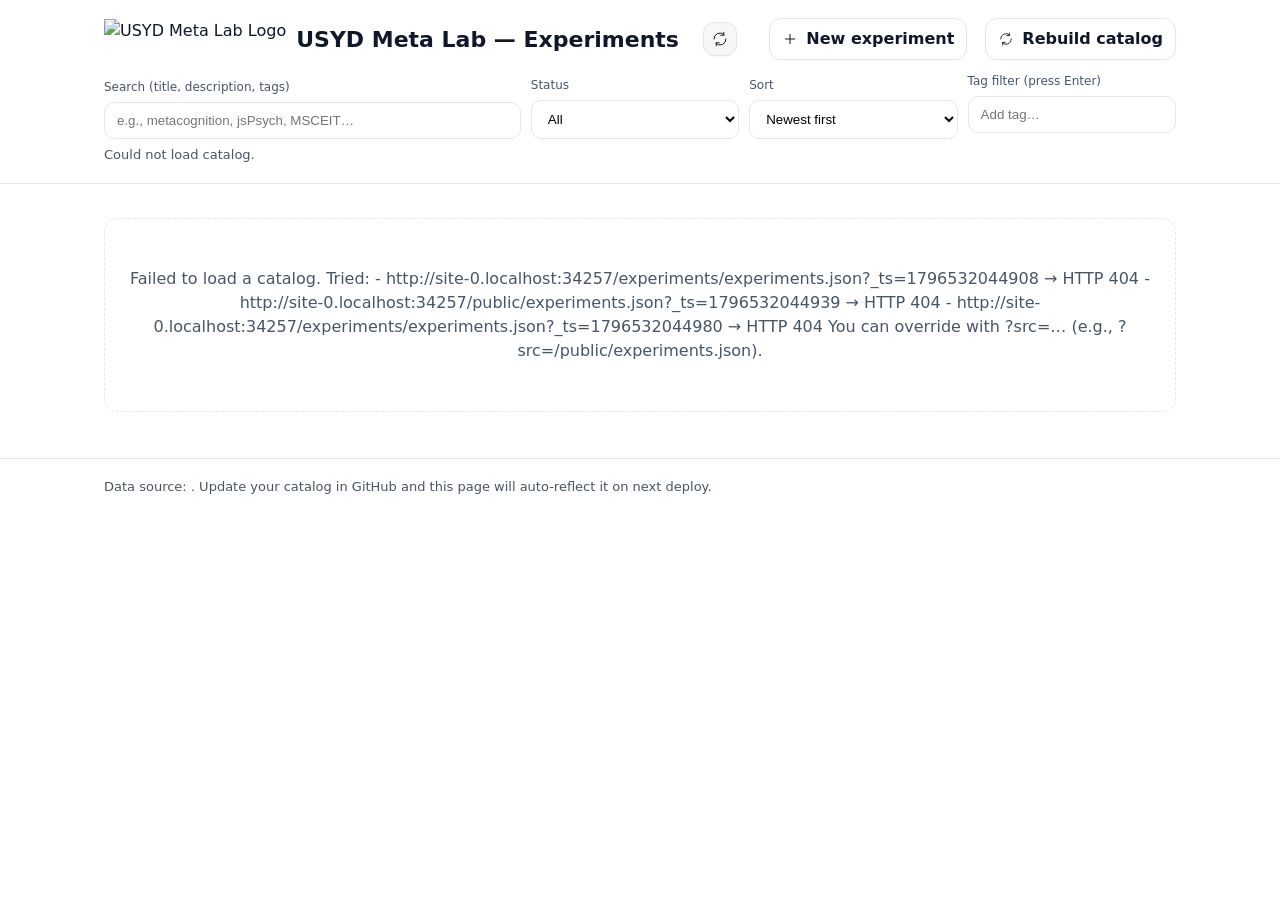
==== experiments/index.html @ 603f4714 "Add refresh button" ====
<!doctype html>
<html lang="en">
<head>
  <meta charset="utf-8" />
  <meta name="viewport" content="width=device-width,initial-scale=1" />
  <title>USYD Meta Lab • Experiments</title>
  <meta name="description" content="Catalog of experiments from USYD Meta Lab" />
  <style>
    :root {
      --bg: #ffffff;
      --fg: #0f172a;
      --muted: #475569;
      --border: #e5e7eb;
      --chip: #eef2ff;
      --accent: #1e40af;
      --accent-muted: #dbeafe;
      --radius: 14px;
      --space: 14px;
      --maxw: 1100px;
    }
    * { box-sizing: border-box; }
    body {
      margin: 0; font: 16px/1.5 system-ui, -apple-system, Segoe UI, Roboto, Helvetica, Arial, Apple Color Emoji, Segoe UI Emoji;
      background: var(--bg); color: var(--fg);
    }
    header {
      border-bottom: 1px solid var(--border);
      position: sticky; top: 0; backdrop-filter: blur(6px); background: rgba(255,255,255,.8);
    }
    .wrap { max-width: var(--maxw); margin: 0 auto; padding: 18px var(--space); }
    .title { display:flex; gap:10px; align-items:center; }
    .title h1 { font-size: 22px; margin: 0; }
    .title small { color: var(--muted); }
    .title .spacer { flex: 1 1 auto; }

    /* Controls */
    .controls { display:grid; gap: 10px; grid-template-columns: 2fr 1fr 1fr 1fr; align-items:end; margin-top: 12px; }
    @media (max-width: 900px){ .controls{ grid-template-columns: 1fr 1fr; } }
    @media (max-width: 520px){ .controls{ grid-template-columns: 1fr; } }
    label { display:block; font-size: 12px; color: var(--muted); margin-bottom: 6px; }
    input[type="search"], select {
      width: 100%; padding: 10px 12px; border: 1px solid var(--border); border-radius: 10px; background: #fff;
    }
    .chips { display:flex; flex-wrap: wrap; gap:6px; margin-top: 6px; }
    .chip { display:inline-flex; align-items:center; gap:6px; padding: 4px 8px; border-radius: 999px; background: var(--chip); border: 1px solid var(--border); font-size: 12px; }
    .chip button { border: 0; background: transparent; cursor: pointer; color: var(--muted); font-size: 14px; }

    /* Cards */
    .grid { display:grid; grid-template-columns: repeat(3, 1fr); gap: 16px; margin-top: 16px; }
    @media (max-width: 1100px){ .grid{ grid-template-columns: repeat(2, 1fr); } }
    @media (max-width: 680px){ .grid{ grid-template-columns: 1fr; } }
    .card {
      border: 1px solid var(--border); border-radius: var(--radius); padding: 16px; background: #fff;
      display:flex; flex-direction: column; gap: 8px;
    }
    .card h3 { margin: 0; font-size: 18px; line-height: 1.25; }
    .proj-title { margin: 0; font-size: 18px; line-height: 1.25; }
    .exp-title { margin: 0; font-size: 14px; color: var(--muted); line-height: 1.3; }
    .meta { font-size: 13px; color: var(--muted); display:flex; gap: 10px; flex-wrap: wrap; }
    /*
    .status-active { color: #166534; font-weight: 600; }    / green /
    .status-draft { color: #92400e; font-weight: 600; }     / orange/brown /
    .status-archived { color: #991b1b; font-weight: 600; }  / red /
    .status-pilot { color: #1d4ed8; font-weight: 600; }     / blue /
    */
    /* Apple-like subtle tints & gentle elevation */
    .card { transition: transform 120ms ease, box-shadow 180ms ease, border-color 180ms ease; box-shadow: 0 1px 2px rgba(0,0,0,0.03); }
    .card:hover { transform: translateY(-2px); box-shadow: 0 8px 24px rgba(0,0,0,0.08); border-color: #d1d5db; }

    .card-active  { background: linear-gradient(180deg, #f7fbf9 0%, #ffffff 100%); border-color: #d9efe6; }
    .card-draft   { background: linear-gradient(180deg, #fffaf2 0%, #ffffff 100%); border-color: #f1e3c7; }
    .card-archived{ background: linear-gradient(180deg, #fdf6f6 0%, #ffffff 100%); border-color: #f0d3d3; }
    .card-pilot   { background: linear-gradient(180deg, #f6f9ff 0%, #ffffff 100%); border-color: #d6e4fb; }
    .tags { display:flex; flex-wrap: wrap; gap: 6px; margin-top: 4px; }
    .tag { background: var(--accent-muted); color: var(--accent); padding: 2px 8px; border-radius: 8px; font-size: 12px; }
    .links a { text-decoration: none; color: var(--accent); }
    .links a + a::before { content: " · "; color: var(--muted); }
    .count { color: var(--muted); font-size: 13px; margin-top: 6px; }

    .empty {
      text-align: center; color: var(--muted); padding: 48px 16px; border: 1px dashed var(--border); border-radius: var(--radius);
    }
    footer { border-top: 1px solid var(--border); margin-top: 28px; }
    .sr-only { position:absolute; left:-9999px; }

    .btn-primary:hover, .btn-primary:focus { filter: brightness(0.95); }
    .btn-icon { padding: 6px 10px; font-size: 16px; }
    .actions { margin-top: 8px; display: flex; gap: 6px; }
    .btn { display: inline-block; padding: 8px 12px; border-radius: 10px; border: 1px solid var(--accent); text-decoration: none; font-weight: 600; }
    .btn-primary { background: var(--accent); color: #ffffff; }
    .btn-ghost { background: #ffffff; color: var(--accent); border-color: var(--border); }

    /* Minimalist icon buttons (Apple-like) */
    .iconbtn {
      display: inline-flex;
      align-items: center;
      justify-content: center;
      width: 34px;
      height: 34px;
      border-radius: 12px;
      border: 1px solid rgba(0,0,0,0.08);
      background: rgba(0,0,0,0.03);
      color: #0f172a;
      text-decoration: none;
      transition: transform 120ms ease, box-shadow 180ms ease, background 120ms ease, border-color 180ms ease;
      box-shadow: 0 1px 2px rgba(0,0,0,0.04);
    }
    .iconbtn:hover, .iconbtn:focus {
      transform: translateY(-1px);
      box-shadow: 0 6px 18px rgba(0,0,0,0.08);
      background: rgba(0,0,0,0.05);
      border-color: rgba(0,0,0,0.12);
      outline: none;
    }
    .iconbtn svg { width: 18px; height: 18px; display:block; }

    /* New experiment button */
    .ml-auto { margin-left: auto; }
    .new-exp {
      display: inline-flex;
      align-items: center;
      gap: 8px;
      padding: 8px 12px;
      border-radius: 12px;
      border: 1px solid var(--border);
      background: #ffffff;
      color: var(--fg);
      text-decoration: none;
      font-weight: 600;
      transition: transform 120ms ease, box-shadow 180ms ease, background 120ms ease, border-color 180ms ease;
      box-shadow: 0 1px 2px rgba(0,0,0,0.04);
    }
    .new-exp:hover, .new-exp:focus {
      transform: translateY(-1px);
      box-shadow: 0 6px 18px rgba(0,0,0,0.08);
      background: rgba(0,0,0,0.02);
      border-color: rgba(0,0,0,0.12);
      outline: none;
    }
    .new-exp svg { width: 16px; height: 16px; display:block; }
  </style>
</head>
<body>
  <header>
    <div class="wrap">
      <div class="title">
        <img src="https://usyd-meta-lab.github.io/images/logo.PNG" alt="USYD Meta Lab Logo" style="height:40px;">
        <h1>USYD Meta Lab — Experiments</h1>
        <small id="updated"></small>
        <button id="refresh" class="iconbtn" title="Refresh list" aria-label="Refresh list" style="margin-left:4px">
          <svg viewBox="0 0 24 24" aria-hidden="true">
            <path d="M4 12a8 8 0 0 1 13.657-5.657M20 12a8 8 0 0 1-13.657 5.657" fill="none" stroke="currentColor" stroke-width="1.3" stroke-linecap="round"/>
            <path d="M17 3v4h-4" fill="none" stroke="currentColor" stroke-width="1.3" stroke-linecap="round"/>
            <path d="M7 21v-4h4" fill="none" stroke="currentColor" stroke-width="1.3" stroke-linecap="round"/>
          </svg>
        </button>
        <a class="new-exp ml-auto" href="https://github.com/usyd-meta-lab/code/issues/new?template=new-experiment.yml&labels=new-experiment&title=%5BExperiment%5D%20" target="_blank" rel="noopener" aria-label="Create a new experiment" title="Create a new experiment">
          <svg viewBox="0 0 24 24" aria-hidden="true">
            <path d="M12 5v14M5 12h14" stroke="currentColor" stroke-width="1.5" stroke-linecap="round"></path>
          </svg>
          <span>New experiment</span>
        </a>
        <a class="new-exp" href="https://github.com/usyd-meta-lab/code/issues/new?template=rebuild-catalog.yml&labels=rebuild-catalog&title=%5BCatalog%5D%20Rebuild%20experiments.json" target="_blank" rel="noopener" aria-label="Rebuild catalog" title="Rebuild catalog" style="margin-left:8px;">
          <svg viewBox="0 0 24 24" aria-hidden="true">
            <path d="M4 12a8 8 0 0 1 13.657-5.657M20 12a8 8 0 0 1-13.657 5.657" fill="none" stroke="currentColor" stroke-width="1.3" stroke-linecap="round"/>
            <path d="M17 3v4h-4" fill="none" stroke="currentColor" stroke-width="1.3" stroke-linecap="round"/>
            <path d="M7 21v-4h4" fill="none" stroke="currentColor" stroke-width="1.3" stroke-linecap="round"/>
          </svg>
          <span>Rebuild catalog</span>
        </a>
      </div>

      <div class="controls" role="region" aria-label="Filters">
        <div>
          <label for="q">Search (title, description, tags)</label>
          <input id="q" type="search" placeholder="e.g., metacognition, jsPsych, MSCEIT…" />
        </div>
        <div>
          <label for="status">Status</label>
          <select id="status">
            <option value="" selected>All</option>
            <option>draft</option>
            <option>pilot</option>
            <option>active</option>
            <option>archived</option>
          </select>
        </div>
        <div>
          <label for="sort">Sort</label>
          <select id="sort">
            <option value="created_desc" selected>Newest first</option>
            <option value="created_asc">Oldest first</option>
            <option value="updated_desc">Recently updated</option>
            <option value="title_asc">Title A→Z</option>
          </select>
        </div>
        <div>
          <label for="tagInput">Tag filter (press Enter)</label>
          <input id="tagInput" type="search" placeholder="Add tag…" />
          <div id="tagChips" class="chips" aria-live="polite"></div>
        </div>
      </div>

      <div class="count" id="count">Loading…</div>
    </div>
  </header>

  <main class="wrap">
    <section id="grid" class="grid" aria-live="polite"></section>
    <div id="empty" class="empty" hidden>No experiments match your filters.</div>
  </main>

  <footer>
    <div class="wrap" style="font-size:13px;color:var(--muted);">
      Data source: <code id="src"></code>. Update your catalog in GitHub and this page will auto-reflect it on next deploy.
    </div>
  </footer>

  <script>
    // ─────────────────────────────────────────────────────────────────────────────
    // CONFIG: If experiments.json is on the SAME site, set to '/experiments.json'.
    // Otherwise, point to your Pages URL, e.g.:
    // Default to a path relative to this page so it works anywhere it's hosted
    // On GitHub Pages at /code/experiments/index.html this resolves to /code/experiments/experiments.json
    const DEFAULT_CATALOG_URL = './experiments.json';
    function getCatalogURL(){ return window.CATALOG_URL || DEFAULT_CATALOG_URL; }
    function guessPagesURL(){
      try{
        const p = new URL(window.location.href);
        const path = p.pathname.replace(/\/experiments\/index\.html?.*$/, '/experiments/experiments.json');
        return `${p.origin}${path}`;
      }catch{ return DEFAULT_CATALOG_URL; }
    }
    function buildCandidates(){
      if(window.CATALOG_URL){ return [window.CATALOG_URL]; }
      // Try local relative, then local build output, then guessed pages URL
      return [
        './experiments.json',
        '/public/experiments.json',
        guessPagesURL(),
      ];
    }
    async function fetchFirstAvailable(urls){
      const attempts = [];
      for(const u of urls){
        try{
          const url = new URL(u, window.location.href);
          url.searchParams.set('_ts', Date.now().toString()); // cache-bust
          const res = await fetch(url.toString(), { cache: 'no-store' });
          attempts.push({ url: url.toString(), status: res.status });
          if(res.ok){
            const json = await res.json();
            return { json, url: url.toString(), attempts };
          }
        }catch(err){
          attempts.push({ url: u, error: String(err) });
        }
      }
      throw { attempts };
    }
    // ─────────────────────────────────────────────────────────────────────────────

    const els = {
      grid: document.getElementById('grid'),
      empty: document.getElementById('empty'),
      q: document.getElementById('q'),
      status: document.getElementById('status'),
      sort: document.getElementById('sort'),
      count: document.getElementById('count'),
      updated: document.getElementById('updated'),
      src: document.getElementById('src'),
      tagInput: document.getElementById('tagInput'),
      tagChips: document.getElementById('tagChips'),
      refresh: document.getElementById('refresh'),
    };

    let DATA = [];
    let TAGS = [];

    function normalize(x){ return (x ?? '').toString().toLowerCase(); }

    function recordMatches(r){
      const q = normalize(els.q.value);
      const stat = els.status.value;
      const hasStatus = !stat || (r.status === stat);

      const tagOk = TAGS.length === 0 || (Array.isArray(r.tags) && TAGS.every(t => r.tags.map(normalize).includes(normalize(t))));

      const hay = [
        r.id, r.title, r.short_title, r.project_title, r.description,
        ...(r.tags || []), ...(r.authors || [])
      ].map(normalize).join(' ');
      const qOk = !q || hay.includes(q);

      return hasStatus && tagOk && qOk;
    }

    function sortRecords(list){
      const mode = els.sort.value;
      const byDate = (k, dir=-1) => (a,b)=> (normalize(b[k])>normalize(a[k])?1:-1)*dir;
      const byTitle = (a,b)=> normalize(a.title).localeCompare(normalize(b.title));
      if(mode==='created_asc') return list.sort(byDate('date_created', +1));
      if(mode==='updated_desc') return list.sort(byDate('date_updated', -1));
      if(mode==='title_asc') return list.sort(byTitle);
      return list.sort(byDate('date_created', -1));
    }

    function render(){
      const items = sortRecords(DATA.filter(recordMatches));
      els.count.textContent = items.length
        ? `${items.length} experiment${items.length===1?'':'s'}`
        : '0 experiments';

      if(items.length === 0){
        els.grid.innerHTML = '';
        els.empty.hidden = false;
        return;
      }
      els.empty.hidden = true;
      els.grid.innerHTML = items.map(r => card(r)).join('');
    }

    const chip = (t,i)=> `<span class="chip">${t}<button aria-label="Remove ${t}" onclick="removeTag(${i})">✕</button></span>`;
    function refreshChips(){
      els.tagChips.innerHTML = TAGS.map((t,i)=>chip(t,i)).join('');
    }
    function removeTag(i){ TAGS.splice(i,1); refreshChips(); render(); }
    function addTagFromInput(){
      const v = els.tagInput.value.trim();
      if(v && !TAGS.includes(v)){ TAGS.push(v); refreshChips(); render(); }
      els.tagInput.value = '';
    }

    function card(x){
      const projectTitle = x.project_title || '';
      const experimentTitle = x.title || x.short_title || x.id;
      const desc = x.description || '';
      const tags = (x.tags || []).map(t => `<span class="tag">${t}</span>`).join('');
      const links = [
        x?.links?.github ? `<a href="${x.links.github}" target="_blank" rel="noopener">Code</a>` : '',
        x?.links?.osf ? `<a href="${x.links.osf}" target="_blank" rel="noopener">OSF</a>` : '',
        x?.links?.prereg ? `<a href="${x.links.prereg}" target="_blank" rel="noopener">Prereg</a>` : ''
      ].filter(Boolean).join('');

      const created = x.date_created || '';
      const updated = x.date_updated ? ` · Updated: ${x.date_updated}` : '';

      const titleBlock = `
        <div>
          ${projectTitle
            ? `<div class=\"proj-title\">${escapeHTML(projectTitle)}</div><div class=\"exp-title\">${escapeHTML(experimentTitle)}</div>`
            : `<div class=\"proj-title\">${escapeHTML(experimentTitle)}</div>`}
        </div>`;

      const titleLinked = (
        x?.links?.live
          ? `<a href="${x.links.live}" target="_blank" rel="noopener" aria-label="Open experiment">${titleBlock}</a>`
          : (x?.links?.github
              ? `<a href="${x.links.github}" target="_blank" rel="noopener" aria-label="Open repository">${titleBlock}</a>`
              : titleBlock)
      );

      return `
        <article class="card card-${escapeHTML((x.status||'').toLowerCase())}">
          ${titleLinked}
          <div class="meta">
            Status: ${escapeHTML(x.status || '—')}
            · Created: ${escapeHTML(created)}${updated}
          </div>
          ${desc ? `<p>${escapeHTML(desc)}</p>` : ''}
          ${tags ? `<div class="tags">${tags}</div>` : ''}
          ${links ? `<div class="links">${links}</div>` : ''}
          <div class="actions">
            <!-- Start study: play-in-circle (thin stroke, monochrome) -->
            <a class="iconbtn" href="https://usyd-meta-lab.github.io/code/experiments/${escapeHTML(x.title)}/" target="_blank" rel="noopener" aria-label="Start study" title="Start study">
              <svg viewBox="0 0 24 24" aria-hidden="true">
                <circle cx="12" cy="12" r="9.25" fill="none" stroke="currentColor" stroke-width="1.2"></circle>
                <path d="M10 8l6 4-6 4z" fill="currentColor"></path>
              </svg>
            </a>
            <!-- Open repository folder: minimal folder outline (thin stroke) -->
            <a class="iconbtn" href="https://github.com/usyd-meta-lab/code/tree/main/experiments/${escapeHTML(x.title)}/" target="_blank" rel="noopener" aria-label="Open folder in repository" title="Open folder in repository">
              <svg viewBox="0 0 24 24" aria-hidden="true">
                <path d="M3.5 7.5h5.5l2 2H20a1.5 1.5 0 0 1 1.5 1.5v7A1.5 1.5 0 0 1 20 19.5H4.5A1.5 1.5 0 0 1 3 18V9a1.5 1.5 0 0 1 1.5-1.5z" fill="none" stroke="currentColor" stroke-width="1.2" stroke-linejoin="round" stroke-linecap="round"></path>
              </svg>
            </a>
          </div>
        </article>
      `;
    }

    function escapeHTML(s){
      return (s??'').toString()
        .replaceAll('&','&amp;').replaceAll('<','&lt;')
        .replaceAll('>','&gt;').replaceAll('"','&quot;').replaceAll("'","&#39;");
    }

    async function init(){
      const candidates = buildCandidates();
      try{
        const { json, url, attempts } = await fetchFirstAvailable(candidates);
        els.src.textContent = url;
        DATA = Array.isArray(json) ? json : [];
        // Derive "last updated" display from max(date_updated/date_created)
        const dates = DATA.map(r => r.date_updated || r.date_created).filter(Boolean).sort().reverse();
        if(dates[0]) els.updated.textContent = `Updated: ${dates[0]}`;
        render();
      }catch(err){
        els.count.textContent = 'Could not load catalog.';
        els.grid.innerHTML = '';
        els.empty.hidden = false;
        const lines = (err?.attempts||[]).map(a => {
          if(a.error) return `- ${a.url} → ${a.error}`;
          return `- ${a.url} → HTTP ${a.status}`;
        }).join('\n');
        els.empty.textContent = `Failed to load a catalog. Tried:\n${lines}\nYou can override with ?src=… (e.g., ?src=/public/experiments.json).`;
        console.error('Catalog load attempts failed:', err);
      }
    }

    // Wire up events
    els.q.addEventListener('input', render);
    els.status.addEventListener('change', render);
    els.sort.addEventListener('change', render);
    els.tagInput.addEventListener('keydown', (e)=>{ if(e.key==='Enter'){ e.preventDefault(); addTagFromInput(); } });
    els.refresh.addEventListener('click', (e)=>{ e.preventDefault(); init(); });

    // Allow setting catalog via URL ?src=
    (function overrideFromQuery(){
      const url = new URL(window.location);
      const src = url.searchParams.get('src');
      if(src){ window.CATALOG_URL = src; }
    })();

    init();
  </script>

  <noscript>
    <div class="wrap" style="margin-top:20px;color:#b91c1c">
      This page requires JavaScript to fetch and display the experiment catalog.
    </div>
  </noscript>
</body>
</html>
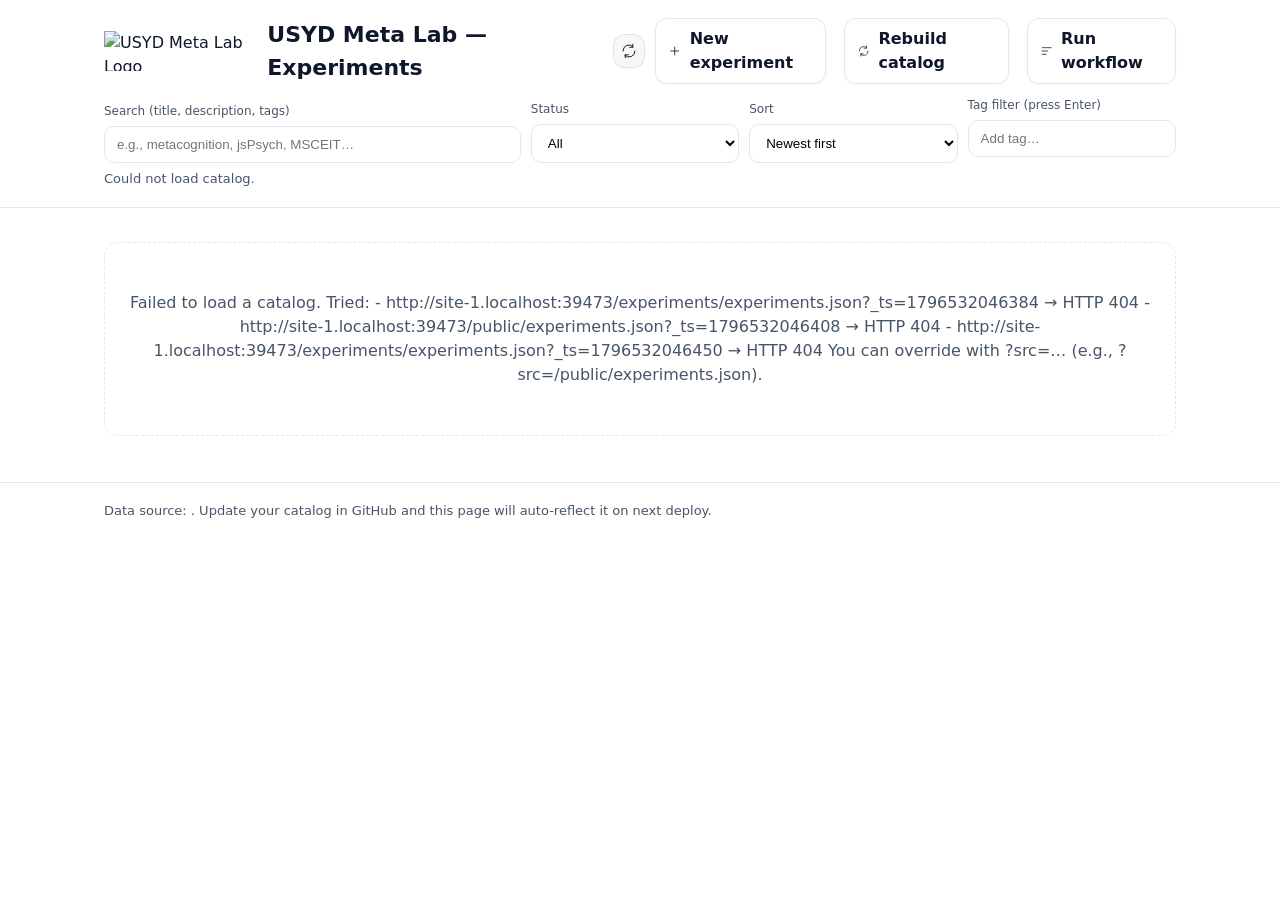
==== commit e449fb87: "Update index.html" ====
--- a/experiments/index.html
+++ b/experiments/index.html
@@ -168,6 +168,12 @@
           </svg>
           <span>Rebuild catalog</span>
         </a>
+        <a class="new-exp" href="https://github.com/usyd-meta-lab/code/actions/workflows/build-catalog.yml" target="_blank" rel="noopener" aria-label="Run workflow (Build experiment catalog)" title="Run workflow (Build experiment catalog)" style="margin-left:8px;">
+          <svg viewBox="0 0 24 24" aria-hidden="true">
+            <path d="M4 6h16M4 12h10M4 18h7" fill="none" stroke="currentColor" stroke-width="1.4" stroke-linecap="round"/>
+          </svg>
+          <span>Run workflow</span>
+        </a>
       </div>
 
       <div class="controls" role="region" aria-label="Filters">
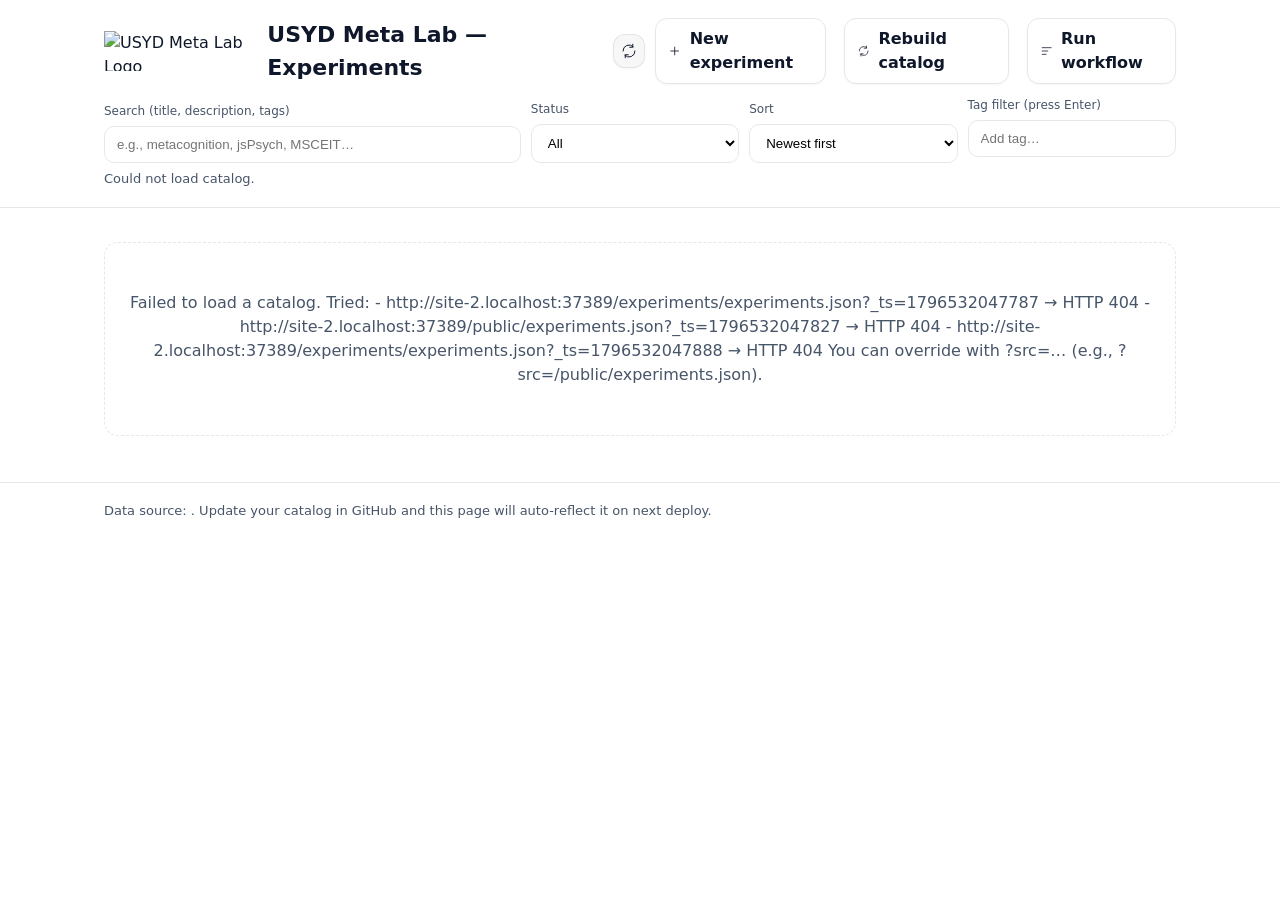
==== commit b97cfa03: "Update index.html" ====
--- a/experiments/index.html
+++ b/experiments/index.html
@@ -168,7 +168,7 @@
           </svg>
           <span>Rebuild catalog</span>
         </a>
-        <a class="new-exp" href="https://github.com/usyd-meta-lab/code/actions/workflows/build-catalog.yml" target="_blank" rel="noopener" aria-label="Run workflow (Build experiment catalog)" title="Run workflow (Build experiment catalog)" style="margin-left:8px;">
+        <a class="new-exp" href="https://github.com/usyd-meta-lab/code/actions/workflows/build-catalog.yml" target="_blank" rel="noopener" aria-label="Run workflow (Build experiment catalog)" title="Run workflow (Build experiment catalog) — requires repo permissions" style="margin-left:8px;">
           <svg viewBox="0 0 24 24" aria-hidden="true">
             <path d="M4 6h16M4 12h10M4 18h7" fill="none" stroke="currentColor" stroke-width="1.4" stroke-linecap="round"/>
           </svg>
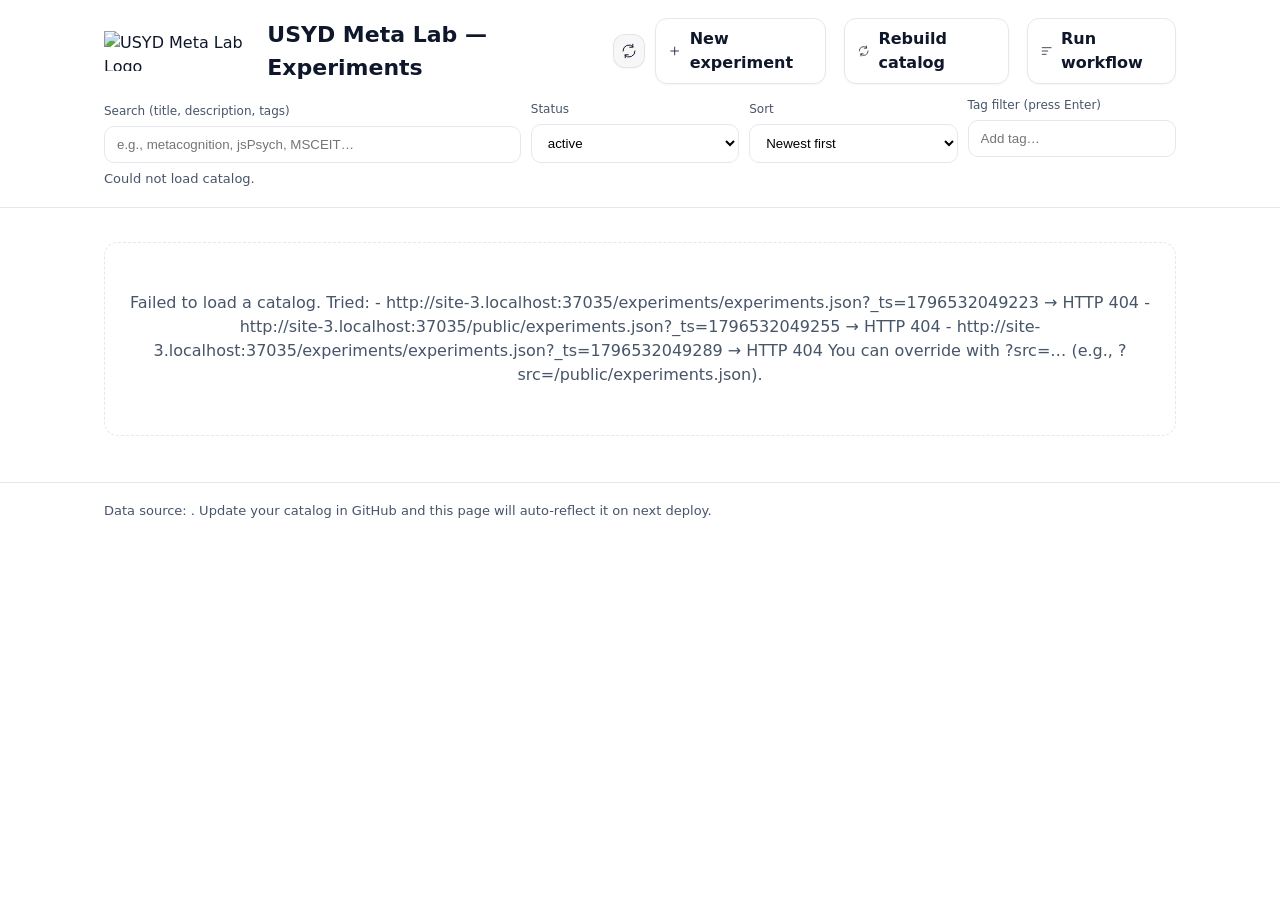
==== commit 0cf0b20c: "Update index.html" ====
--- a/experiments/index.html
+++ b/experiments/index.html
@@ -184,9 +184,8 @@
         <div>
           <label for="status">Status</label>
           <select id="status">
-            <option value="" selected>All</option>
+            <option value="" selected>active</option>
             <option>draft</option>
-            <option>pilot</option>
             <option>active</option>
             <option>archived</option>
           </select>
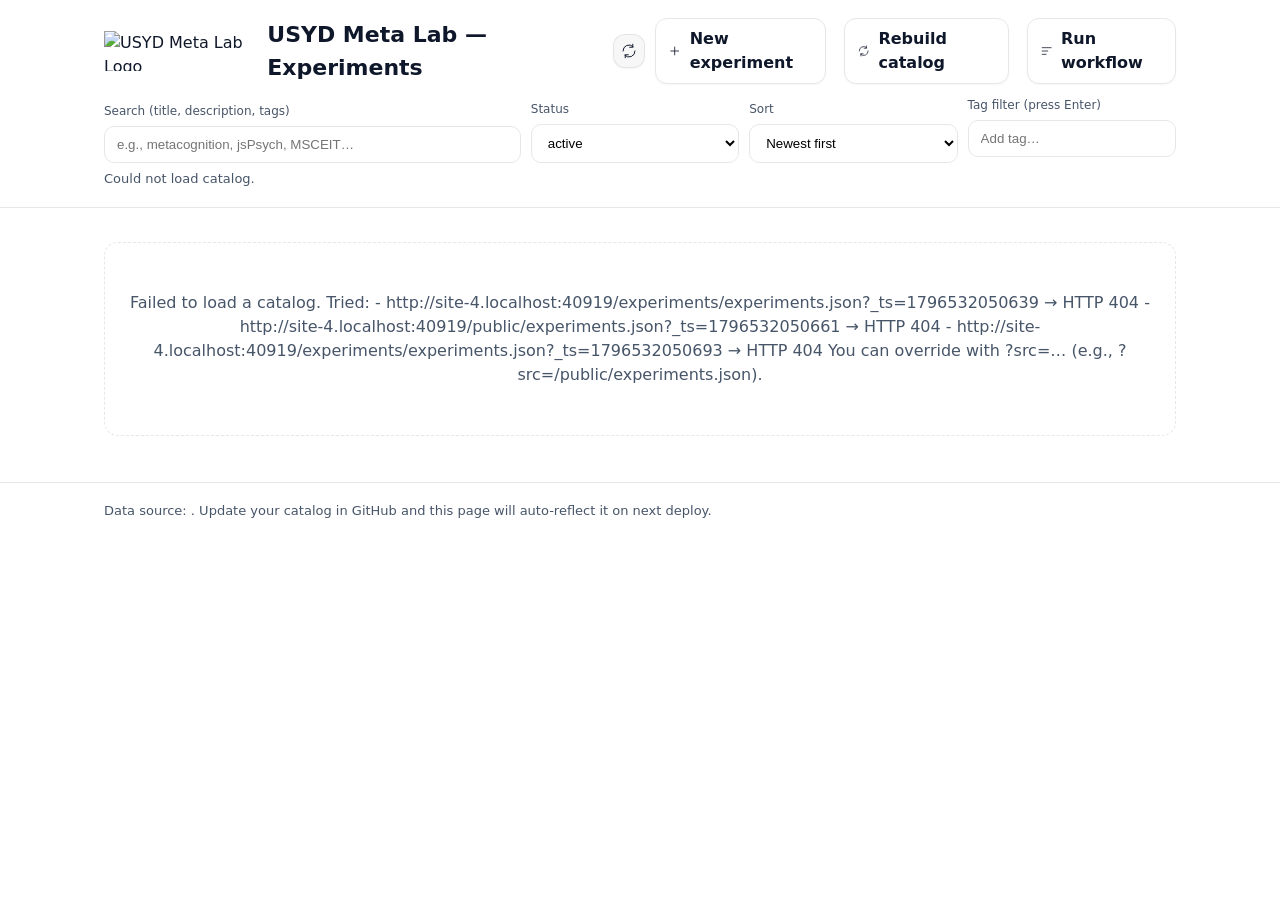
==== commit b85450e2: "Update index.html" ====
--- a/experiments/index.html
+++ b/experiments/index.html
@@ -186,7 +186,6 @@
           <select id="status">
             <option value="" selected>active</option>
             <option>draft</option>
-            <option>active</option>
             <option>archived</option>
           </select>
         </div>
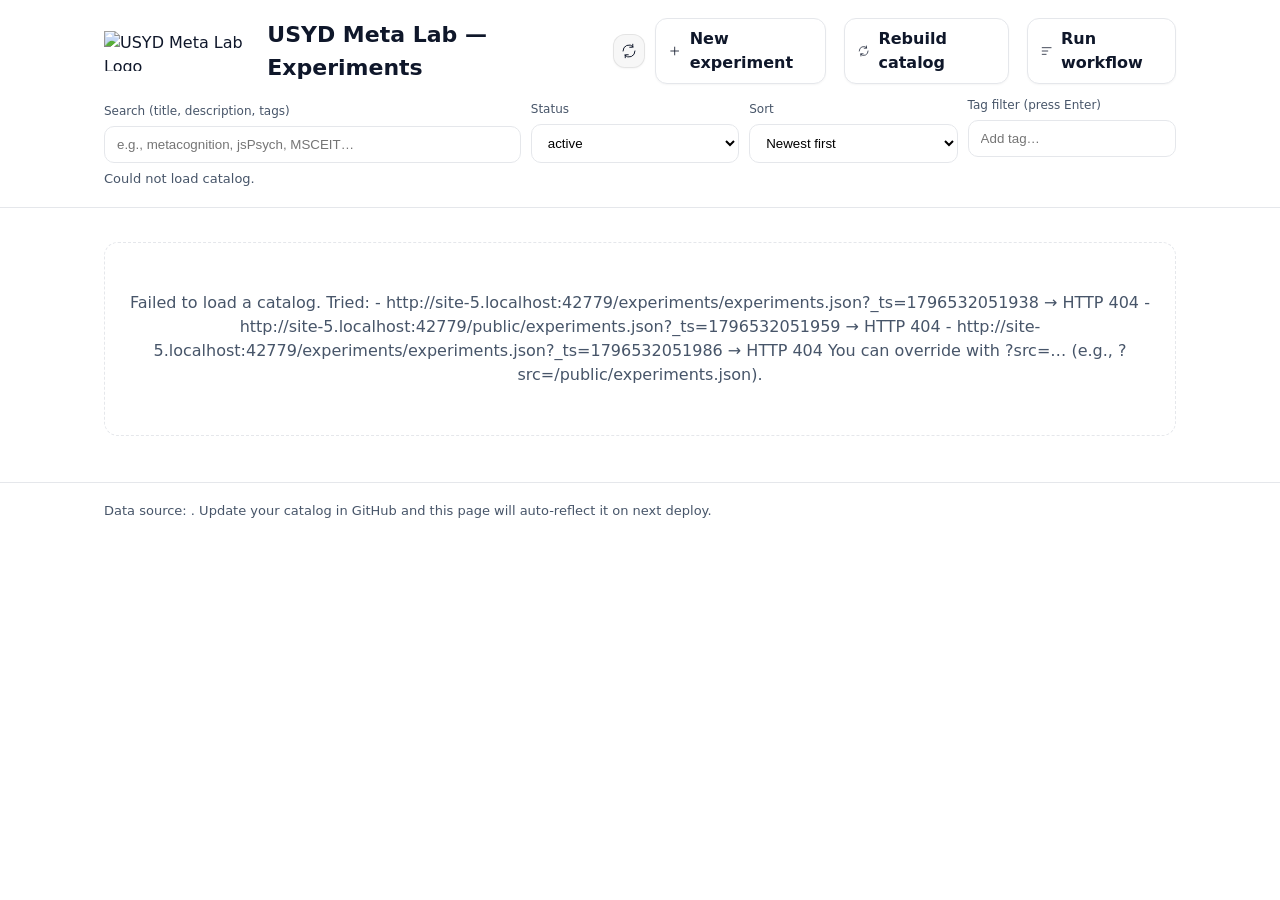
==== commit 3f23466d: "Update index.html" ====
--- a/experiments/index.html
+++ b/experiments/index.html
@@ -184,7 +184,8 @@
         <div>
           <label for="status">Status</label>
           <select id="status">
-            <option value="" selected>active</option>
+            <option value="">All</option>
+            <option value="active" selected>active</option>
             <option>draft</option>
             <option>archived</option>
           </select>
@@ -285,8 +286,8 @@
 
     function recordMatches(r){
       const q = normalize(els.q.value);
-      const stat = els.status.value;
-      const hasStatus = !stat || (r.status === stat);
+      const stat = normalize(els.status.value);
+      const hasStatus = !stat || normalize(r.status) === stat;
 
       const tagOk = TAGS.length === 0 || (Array.isArray(r.tags) && TAGS.every(t => r.tags.map(normalize).includes(normalize(t))));
 
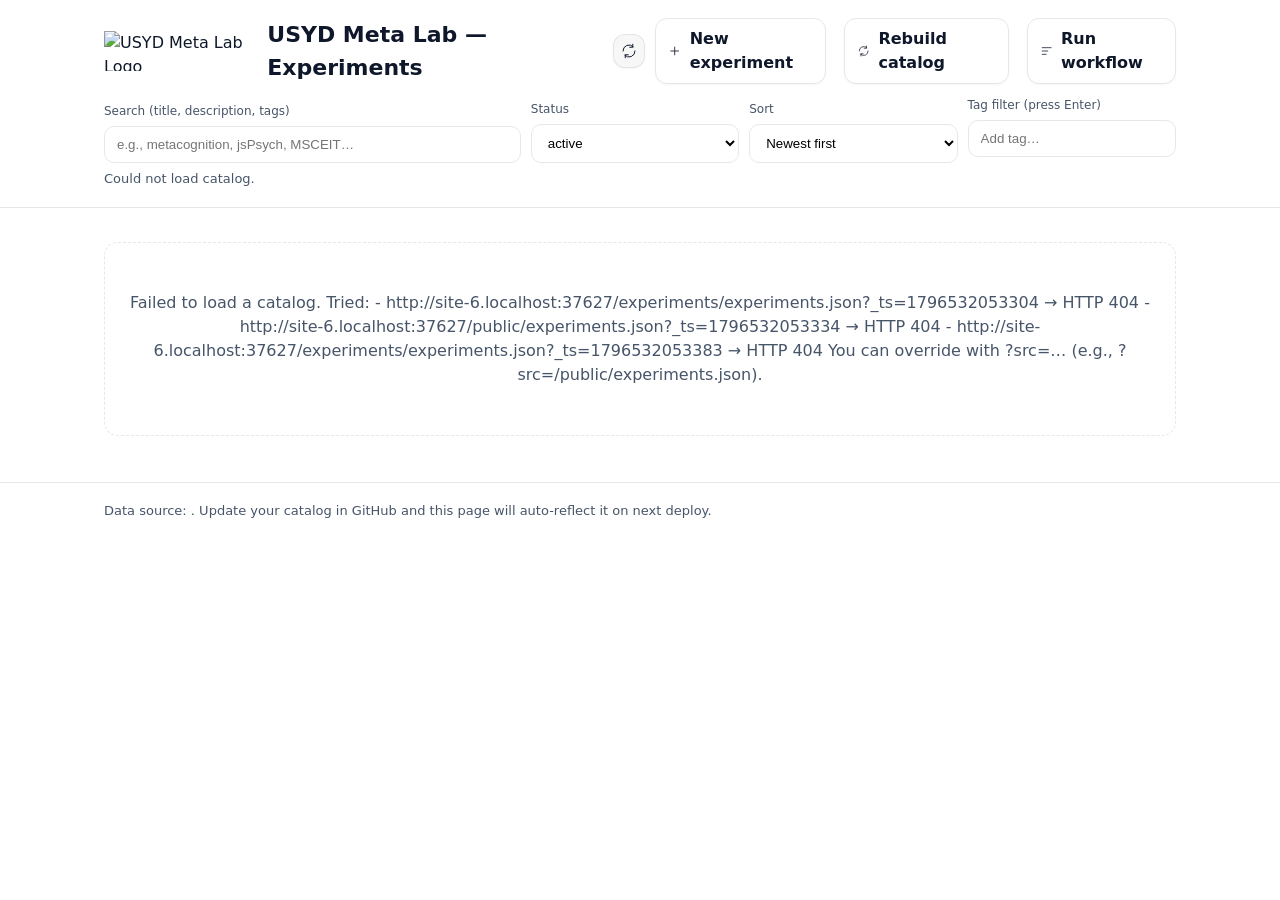
==== commit d2889509: "Update index.html" ====
--- a/experiments/index.html
+++ b/experiments/index.html
@@ -51,7 +51,7 @@
     @media (max-width: 680px){ .grid{ grid-template-columns: 1fr; } }
     .card {
       border: 1px solid var(--border); border-radius: var(--radius); padding: 16px; background: #fff;
-      display:flex; flex-direction: column; gap: 8px;
+      display:flex; flex-direction: column; gap: 8px; scroll-margin-top: 90px;
     }
     .card h3 { margin: 0; font-size: 18px; line-height: 1.25; }
     .proj-title { margin: 0; font-size: 18px; line-height: 1.25; }
@@ -66,6 +66,12 @@
     /* Apple-like subtle tints & gentle elevation */
     .card { transition: transform 120ms ease, box-shadow 180ms ease, border-color 180ms ease; box-shadow: 0 1px 2px rgba(0,0,0,0.03); }
     .card:hover { transform: translateY(-2px); box-shadow: 0 8px 24px rgba(0,0,0,0.08); border-color: #d1d5db; }
+    .card:focus { outline: none; }
+    .card.card--selected {
+      border-color: var(--accent);
+      box-shadow: 0 0 0 2px rgba(30,64,175,0.18), 0 12px 32px rgba(15,23,42,0.16);
+    }
+    .card.card--selected:hover { border-color: var(--accent); }
 
     .card-active  { background: linear-gradient(180deg, #f7fbf9 0%, #ffffff 100%); border-color: #d9efe6; }
     .card-draft   { background: linear-gradient(180deg, #fffaf2 0%, #ffffff 100%); border-color: #f1e3c7; }
@@ -281,6 +287,8 @@
 
     let DATA = [];
     let TAGS = [];
+    let selectedCardId = '';
+    let initialHashHandled = false;
 
     function normalize(x){ return (x ?? '').toString().toLowerCase(); }
 
@@ -323,6 +331,18 @@
       }
       els.empty.hidden = true;
       els.grid.innerHTML = items.map(r => card(r)).join('');
+
+      if(!initialHashHandled){
+        const hashId = readHashFromLocation();
+        if(hashId){
+          setSelectedCard(hashId, { updateHash: false, scroll: true });
+        }else{
+          updateCardSelectionDisplay();
+        }
+        initialHashHandled = true;
+      }else{
+        updateCardSelectionDisplay();
+      }
     }
 
     const chip = (t,i)=> `<span class="chip">${t}<button aria-label="Remove ${t}" onclick="removeTag(${i})">✕</button></span>`;
@@ -337,6 +357,8 @@
     }
 
     function card(x){
+      const cardId = uniqueCardId(x);
+      const statusClass = escapeHTML((x.status || '').toLowerCase());
       const projectTitle = x.project_title || '';
       const experimentTitle = x.title || x.short_title || x.id;
       const desc = x.description || '';
@@ -366,7 +388,7 @@
       );
 
       return `
-        <article class="card card-${escapeHTML((x.status||'').toLowerCase())}">
+        <article id="${cardId}" class="card card-${statusClass}" data-card-id="${cardId}" tabindex="0" aria-selected="false">
           ${titleLinked}
           <div class="meta">
             Status: ${escapeHTML(x.status || '—')}
@@ -400,11 +422,133 @@
         .replaceAll('>','&gt;').replaceAll('"','&quot;').replaceAll("'","&#39;");
     }
 
+    const CARD_ID_PATTERN = /^[a-z0-9-]+$/;
+    let CARD_ID_CACHE = new WeakMap();
+    const CARD_ID_USED = new Set();
+
+    function slugify(value){
+      return (value ?? '')
+        .toString()
+        .toLowerCase()
+        .trim()
+        .replace(/[^a-z0-9]+/g, '-')
+        .replace(/^-+|-+$/g, '')
+        || 'experiment';
+    }
+
+    function resetCardIdCaches(){
+      CARD_ID_CACHE = new WeakMap();
+      CARD_ID_USED.clear();
+    }
+
+    function uniqueCardId(record){
+      if(record && CARD_ID_CACHE.has(record)){ return CARD_ID_CACHE.get(record); }
+
+      const base = slugify(record?.id || record?.title || record?.short_title || 'experiment');
+      let candidate = base;
+      let suffix = 2;
+      while(CARD_ID_USED.has(candidate)){
+        candidate = `${base}-${suffix++}`;
+      }
+
+      if(record){ CARD_ID_CACHE.set(record, candidate); }
+      CARD_ID_USED.add(candidate);
+      return candidate;
+    }
+
+    function readHashFromLocation(){
+      const raw = window.location.hash.slice(1);
+      if(!raw){ return ''; }
+      try{
+        const decoded = decodeURIComponent(raw.trim());
+        return CARD_ID_PATTERN.test(decoded) ? decoded : '';
+      }catch{
+        return '';
+      }
+    }
+
+    function clearHash(){
+      try{
+        history.replaceState(null, '', `${window.location.pathname}${window.location.search}`);
+      }catch{
+        window.location.hash = '';
+      }
+    }
+
+    function updateCardSelectionDisplay(){
+      const cards = els.grid.querySelectorAll('.card');
+      cards.forEach(card => {
+        const isSelected = !!selectedCardId && card.dataset.cardId === selectedCardId;
+        card.classList.toggle('card--selected', isSelected);
+        card.setAttribute('aria-selected', isSelected ? 'true' : 'false');
+      });
+    }
+
+    function setSelectedCard(cardId, { updateHash = false, scroll = false } = {}){
+      const nextId = cardId && CARD_ID_PATTERN.test(cardId) ? cardId : '';
+      selectedCardId = nextId;
+      updateCardSelectionDisplay();
+
+      if(!nextId){
+        if(updateHash){ clearHash(); }
+        return;
+      }
+
+      const target = document.getElementById(nextId);
+      if(scroll && target){
+        target.scrollIntoView({ behavior: 'smooth', block: 'center' });
+      }
+
+      if(updateHash){
+        try{
+          history.replaceState(null, '', `${window.location.pathname}${window.location.search}#${nextId}`);
+        }catch{
+          window.location.hash = `#${nextId}`;
+        }
+      }
+    }
+
+    function syncSelectionFromHash({ scroll = false } = {}){
+      const hashId = readHashFromLocation();
+      setSelectedCard(hashId, { updateHash: false, scroll });
+    }
+
+    selectedCardId = readHashFromLocation();
+
+    function getCardFromEvent(event){
+      const target = event.target;
+      if(!(target instanceof Element)){ return null; }
+      return target.closest('.card');
+    }
+
+    function handleCardClick(event){
+      const card = getCardFromEvent(event);
+      if(!card){ return; }
+      setSelectedCard(card.dataset.cardId, { updateHash: true });
+    }
+
+    function handleCardFocus(event){
+      const card = getCardFromEvent(event);
+      if(!card){ return; }
+      setSelectedCard(card.dataset.cardId, { updateHash: false });
+    }
+
+    function handleCardKeydown(event){
+      if(event.key !== 'Enter' && event.key !== ' ' && event.key !== 'Spacebar'){ return; }
+      const card = getCardFromEvent(event);
+      if(!card || event.target !== card){ return; }
+      event.preventDefault();
+      setSelectedCard(card.dataset.cardId, { updateHash: true });
+    }
+
     async function init(){
       const candidates = buildCandidates();
       try{
         const { json, url, attempts } = await fetchFirstAvailable(candidates);
         els.src.textContent = url;
+        resetCardIdCaches();
+        initialHashHandled = false;
+        selectedCardId = readHashFromLocation();
         DATA = Array.isArray(json) ? json : [];
         // Derive "last updated" display from max(date_updated/date_created)
         const dates = DATA.map(r => r.date_updated || r.date_created).filter(Boolean).sort().reverse();
@@ -429,6 +573,10 @@
     els.sort.addEventListener('change', render);
     els.tagInput.addEventListener('keydown', (e)=>{ if(e.key==='Enter'){ e.preventDefault(); addTagFromInput(); } });
     els.refresh.addEventListener('click', (e)=>{ e.preventDefault(); init(); });
+    els.grid.addEventListener('click', handleCardClick);
+    els.grid.addEventListener('focusin', handleCardFocus);
+    els.grid.addEventListener('keydown', handleCardKeydown);
+    window.addEventListener('hashchange', ()=>syncSelectionFromHash({ scroll: true }));
 
     // Allow setting catalog via URL ?src=
     (function overrideFromQuery(){
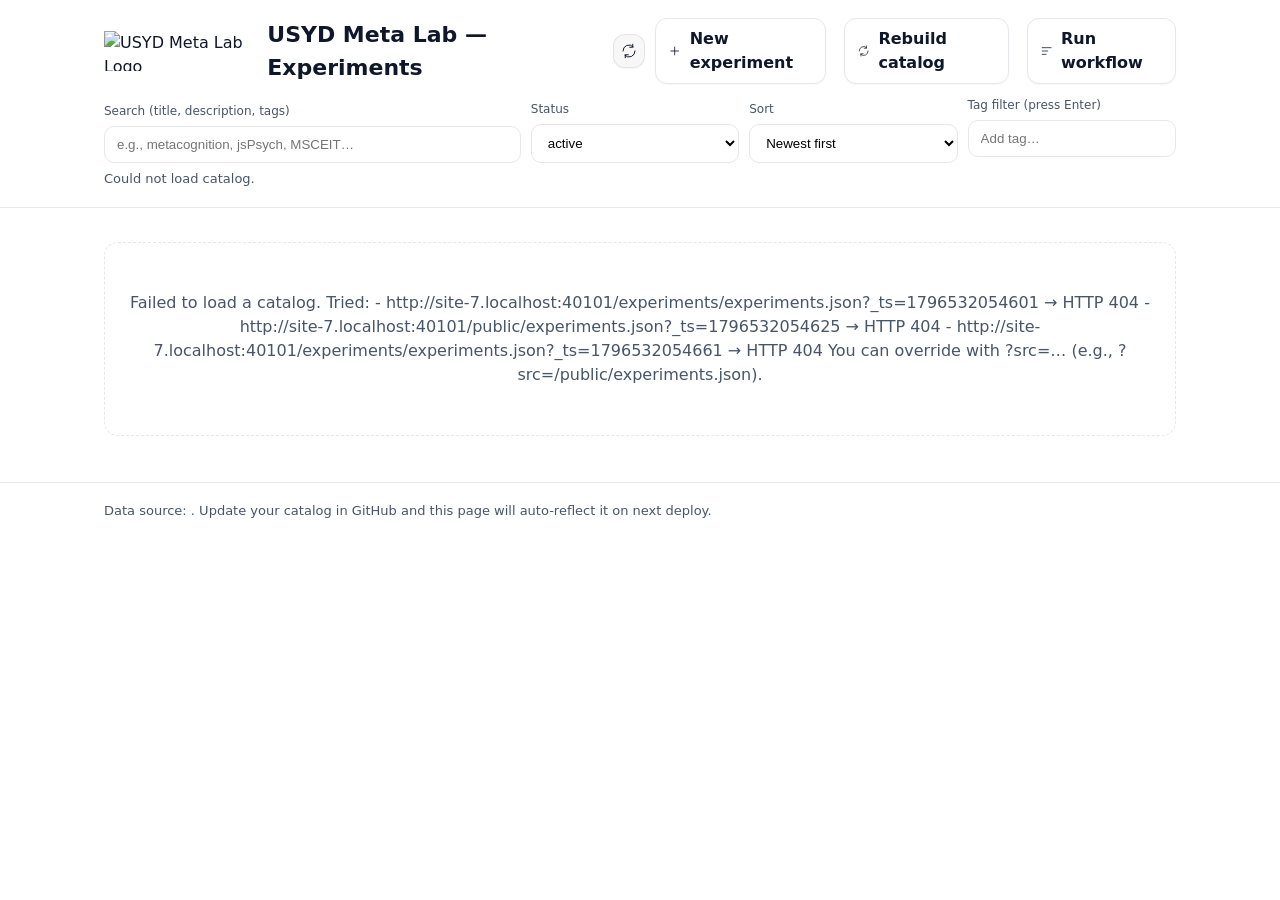
==== commit cdff13ec: "Add advanced hash IDs" ====
--- a/experiments/index.html
+++ b/experiments/index.html
@@ -319,6 +319,11 @@
     }
 
     function render(){
+      if(!initialHashHandled && selectedCardId){
+        const targetRecord = CARD_ID_TO_RECORD.get(selectedCardId);
+        ensureFiltersIncludeRecord(targetRecord);
+      }
+
       const items = sortRecords(DATA.filter(recordMatches));
       els.count.textContent = items.length
         ? `${items.length} experiment${items.length===1?'':'s'}`
@@ -333,9 +338,8 @@
       els.grid.innerHTML = items.map(r => card(r)).join('');
 
       if(!initialHashHandled){
-        const hashId = readHashFromLocation();
-        if(hashId){
-          setSelectedCard(hashId, { updateHash: false, scroll: true });
+        if(selectedCardId){
+          setSelectedCard(selectedCardId, { updateHash: false, scroll: true });
         }else{
           updateCardSelectionDisplay();
         }
@@ -424,7 +428,8 @@
 
     const CARD_ID_PATTERN = /^[a-z0-9-]+$/;
     let CARD_ID_CACHE = new WeakMap();
-    const CARD_ID_USED = new Set();
+    let CARD_ID_USED = new Set();
+    let CARD_ID_TO_RECORD = new Map();
 
     function slugify(value){
       return (value ?? '')
@@ -438,7 +443,8 @@
 
     function resetCardIdCaches(){
       CARD_ID_CACHE = new WeakMap();
-      CARD_ID_USED.clear();
+      CARD_ID_USED = new Set();
+      CARD_ID_TO_RECORD = new Map();
     }
 
     function uniqueCardId(record){
@@ -451,9 +457,17 @@
         candidate = `${base}-${suffix++}`;
       }
 
-      if(record){ CARD_ID_CACHE.set(record, candidate); }
+      if(record){
+        CARD_ID_CACHE.set(record, candidate);
+        CARD_ID_TO_RECORD.set(candidate, record);
+      }
       CARD_ID_USED.add(candidate);
       return candidate;
+    }
+
+    function prepareCardIds(records){
+      if(!Array.isArray(records)){ return; }
+      records.forEach(record => { uniqueCardId(record); });
     }
 
     function readHashFromLocation(){
@@ -508,9 +522,19 @@
       }
     }
 
-    function syncSelectionFromHash({ scroll = false } = {}){
-      const hashId = readHashFromLocation();
-      setSelectedCard(hashId, { updateHash: false, scroll });
+    function ensureFiltersIncludeRecord(record){
+      if(!record){ return; }
+      const currentStatus = normalize(els.status.value);
+      const recordStatus = normalize(record?.status);
+      if(currentStatus && currentStatus !== recordStatus){
+        els.status.value = '';
+      }
+    }
+
+    function syncSelectionFromHash(){
+      selectedCardId = readHashFromLocation();
+      initialHashHandled = false;
+      render();
     }
 
     selectedCardId = readHashFromLocation();
@@ -550,6 +574,7 @@
         initialHashHandled = false;
         selectedCardId = readHashFromLocation();
         DATA = Array.isArray(json) ? json : [];
+        prepareCardIds(DATA);
         // Derive "last updated" display from max(date_updated/date_created)
         const dates = DATA.map(r => r.date_updated || r.date_created).filter(Boolean).sort().reverse();
         if(dates[0]) els.updated.textContent = `Updated: ${dates[0]}`;
@@ -576,7 +601,7 @@
     els.grid.addEventListener('click', handleCardClick);
     els.grid.addEventListener('focusin', handleCardFocus);
     els.grid.addEventListener('keydown', handleCardKeydown);
-    window.addEventListener('hashchange', ()=>syncSelectionFromHash({ scroll: true }));
+    window.addEventListener('hashchange', ()=>syncSelectionFromHash());
 
     // Allow setting catalog via URL ?src=
     (function overrideFromQuery(){
